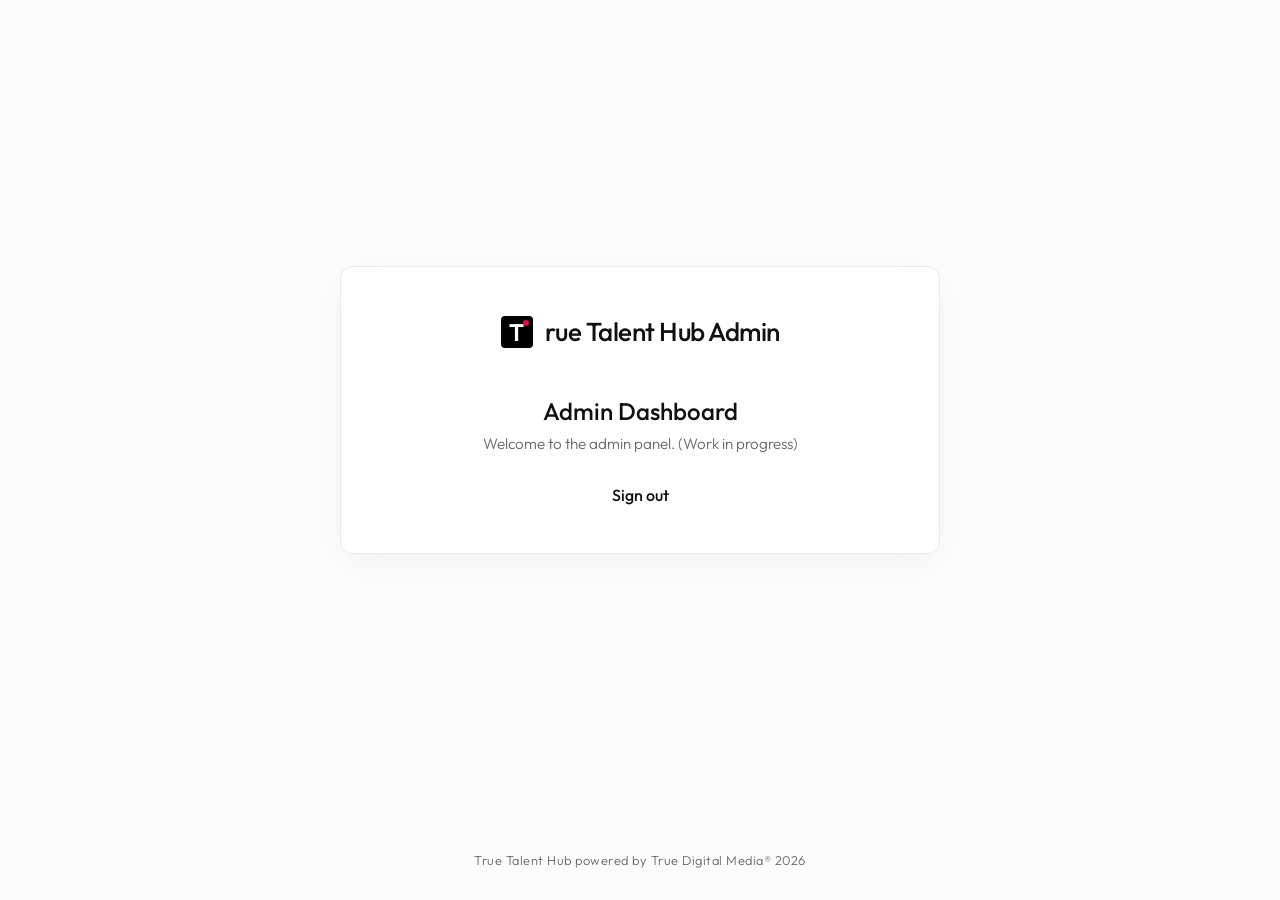
==== admin/index.html @ 1243ceed "feat: complete candidate and admin dashboard features for True Talent Hub" ====
<!DOCTYPE html>
<html lang="es">
<head>
    <meta charset="UTF-8">
    <meta name="viewport" content="width=device-width, initial-scale=1.0">
    <title>Admin - True Talent Hub</title>
    <link rel="stylesheet" href="../css/index.css">
    <link href="https://fonts.googleapis.com/css2?family=Outfit:wght@300;400;500;600&display=swap" rel="stylesheet">
</head>
<body>
    <div class="login-wrapper">
        <div class="login-container" style="max-width: 600px; text-align: center;">
            <div class="logo">
                <div class="logo-mark">
                    T
                    <div class="red-dot"></div>
                </div>
                <span class="logo-text">rue Talent Hub Admin</span>
            </div>
            <div class="login-header">
                <h1>Admin Dashboard</h1>
                <p>Welcome to the admin panel. (Work in progress)</p>
            </div>
            <a href="../index.html" class="forgot-password">Sign out</a>
        </div>
    </div>
    <footer>
        True Talent Hub powered by True Digital Media® 2026
    </footer>
</body>
</html>
---- css/index.css ----
:root {
    --bg-color: #fcfcfc;
    --text-main: #111111;
    --text-muted: #666666;
    --border-color: #eaeaea;
    --accent-red: #ec0948;
    --black: #000000;
    --white: #ffffff;
    --font-family: 'Outfit', -apple-system, BlinkMacSystemFont, "Segoe UI", Roboto, sans-serif;
}

* {
    margin: 0;
    padding: 0;
    box-sizing: border-box;
}

body {
    font-family: var(--font-family);
    background-color: var(--bg-color);
    color: var(--text-main);
    display: flex;
    flex-direction: column;
    min-height: 100vh;
    -webkit-font-smoothing: antialiased;
}

.login-wrapper {
    flex: 1;
    display: flex;
    justify-content: center;
    align-items: center;
    padding: 2rem;
}

.login-container {
    width: 100%;
    max-width: 400px;
    background: var(--white);
    padding: 3rem;
    border-radius: 12px;
    box-shadow: 0 10px 40px rgba(0, 0, 0, 0.04);
    border: 1px solid var(--border-color);
}

/* Logo Styles */
.logo {
    display: flex;
    align-items: center;
    margin-bottom: 3rem;
    justify-content: center;
}

.logo-mark {
    width: 32px;
    height: 32px;
    background-color: var(--black);
    color: var(--white);
    font-size: 24px;
    font-weight: 600;
    position: relative;
    margin-right: 12px;
    display: flex;
    justify-content: center;
    align-items: center;
    border-radius: 4px;
}

.logo-mark .red-dot {
    width: 6px;
    height: 6px;
    background-color: var(--accent-red);
    border-radius: 50%;
    position: absolute;
    top: 4px;
    right: 4px;
}

.logo-text {
    font-size: 26px;
    font-weight: 500;
    letter-spacing: -0.5px;
    color: var(--text-main);
}

/* Header */
.login-header {
    text-align: center;
    margin-bottom: 2rem;
}

.login-header h1 {
    font-size: 1.5rem;
    font-weight: 500;
    margin-bottom: 0.5rem;
}

.login-header p {
    color: var(--text-muted);
    font-size: 0.95rem;
    font-weight: 300;
}

/* Form Styles */
.login-form {
    display: flex;
    flex-direction: column;
    gap: 1.5rem;
}

.input-group {
    display: flex;
    flex-direction: column;
    gap: 0.5rem;
}

.input-group label {
    font-size: 0.85rem;
    font-weight: 500;
    color: var(--text-main);
}

.input-group input {
    width: 100%;
    padding: 0.8rem 1rem;
    border: 1px solid var(--border-color);
    border-radius: 6px;
    font-family: inherit;
    font-size: 0.95rem;
    transition: all 0.2s ease;
    background-color: #fafafa;
}

.input-group input:focus {
    outline: none;
    border-color: var(--black);
    background-color: var(--white);
    box-shadow: 0 0 0 3px rgba(0, 0, 0, 0.05);
}

.form-actions {
    display: flex;
    justify-content: space-between;
    align-items: center;
    font-size: 0.85rem;
}

.remember-me {
    display: flex;
    align-items: center;
    gap: 0.5rem;
    cursor: pointer;
    color: var(--text-muted);
}

.remember-me input {
    accent-color: var(--black);
    cursor: pointer;
}

.forgot-password {
    color: var(--text-main);
    text-decoration: none;
    font-weight: 500;
    transition: color 0.2s;
}

.forgot-password:hover {
    color: var(--accent-red);
}

.btn-primary {
    width: 100%;
    padding: 0.9rem;
    background-color: var(--black);
    color: var(--white);
    border: none;
    border-radius: 6px;
    font-family: inherit;
    font-size: 1rem;
    font-weight: 500;
    cursor: pointer;
    transition: all 0.3s ease;
    margin-top: 0.5rem;
}

.btn-primary:hover {
    background-color: #333;
    transform: translateY(-1px);
    box-shadow: 0 4px 12px rgba(0, 0, 0, 0.1);
}

.register-prompt {
    text-align: center;
    margin-top: 2rem;
    font-size: 0.9rem;
    color: var(--text-muted);
}

.register-prompt a {
    color: var(--text-main);
    text-decoration: none;
    font-weight: 500;
}

.register-prompt a:hover {
    text-decoration: underline;
}

/* Footer */
footer {
    text-align: center;
    padding: 2rem;
    color: var(--text-muted);
    font-size: 0.8rem;
    font-weight: 300;
    letter-spacing: 0.5px;
}
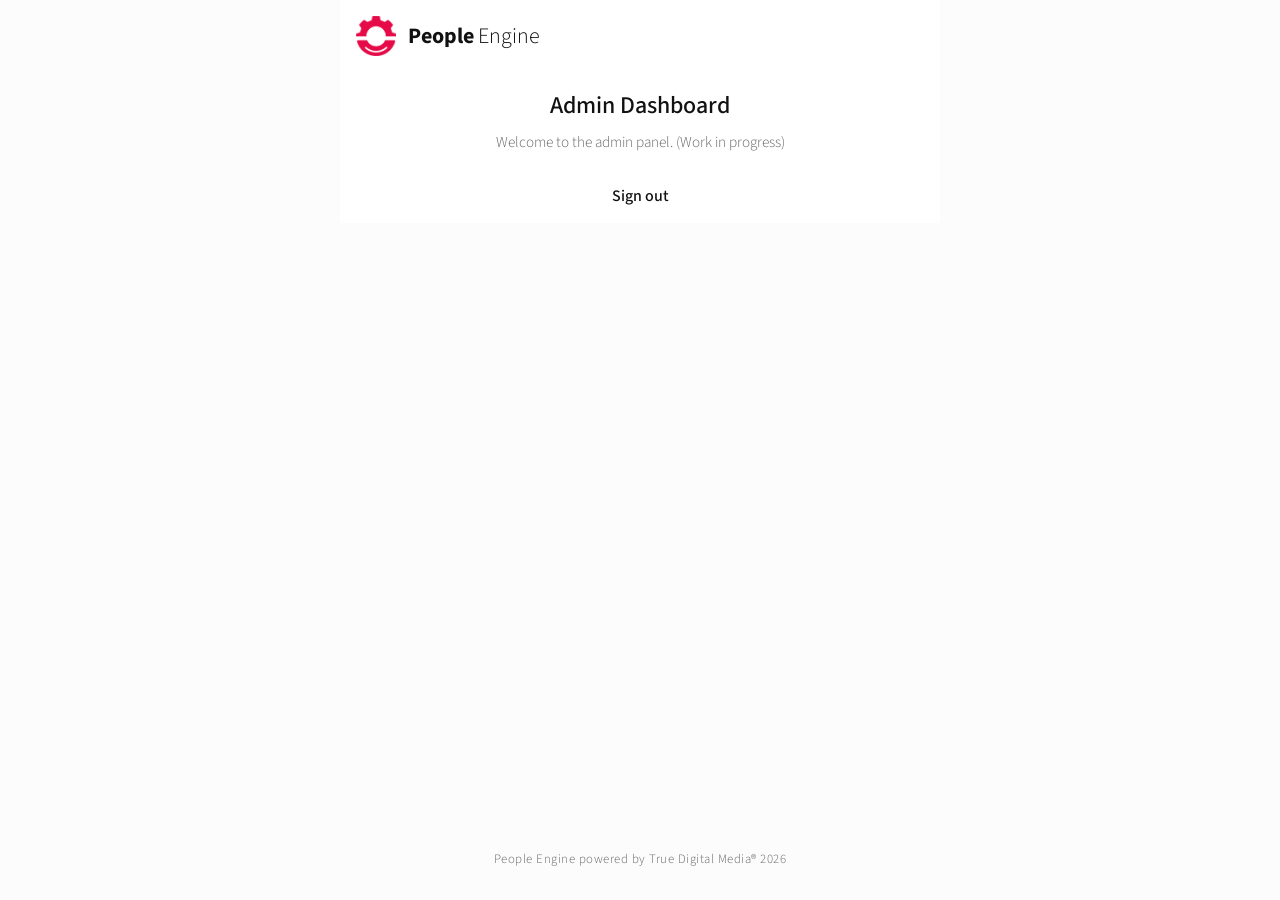
==== commit 946b476a: "feat: rediseño a People Engine, panel admin actualizado y botones de IA" ====
--- a/admin/index.html
+++ b/admin/index.html
@@ -3,19 +3,16 @@
 <head>
     <meta charset="UTF-8">
     <meta name="viewport" content="width=device-width, initial-scale=1.0">
-    <title>Admin - True Talent Hub</title>
+    <title>Admin - People Engine</title>
     <link rel="stylesheet" href="../css/index.css">
-    <link href="https://fonts.googleapis.com/css2?family=Outfit:wght@300;400;500;600&display=swap" rel="stylesheet">
+    <link href="https://fonts.googleapis.com/css2?family=Source+Sans+3:wght@300;400;500;600;700;800&display=swap" rel="stylesheet">
 </head>
 <body>
     <div class="login-wrapper">
         <div class="login-container" style="max-width: 600px; text-align: center;">
             <div class="logo">
-                <div class="logo-mark">
-                    T
-                    <div class="red-dot"></div>
-                </div>
-                <span class="logo-text">rue Talent Hub Admin</span>
+                <img src="../img/PeopleEngine-logo.png" alt="People Engine Logo">
+                <span class="logo-text"><strong>People</strong> <span>Engine</span></span>
             </div>
             <div class="login-header">
                 <h1>Admin Dashboard</h1>
@@ -25,7 +22,7 @@
         </div>
     </div>
     <footer>
-        True Talent Hub powered by True Digital Media® 2026
+        People Engine powered by True Digital Media® 2026
     </footer>
 </body>
 </html>
--- a/css/index.css
+++ b/css/index.css
@@ -1,12 +1,15 @@
+@import url('https://fonts.googleapis.com/css2?family=Source+Sans+3:wght@300;400;500;600;700;800&display=swap');
+
 :root {
     --bg-color: #fcfcfc;
     --text-main: #111111;
     --text-muted: #666666;
     --border-color: #eaeaea;
-    --accent-red: #ec0948;
+    --accent-red: #e51448;
     --black: #000000;
+    --header-bg: #030309;
     --white: #ffffff;
-    --font-family: 'Outfit', -apple-system, BlinkMacSystemFont, "Segoe UI", Roboto, sans-serif;
+    --font-family: 'Source Sans 3', -apple-system, BlinkMacSystemFont, "Segoe UI", Roboto, sans-serif;
 }
 
 * {
@@ -25,62 +28,245 @@
     -webkit-font-smoothing: antialiased;
 }
 
+/* Global Footer */
+.global-footer {
+    text-align: center;
+    padding: 1.5rem;
+    font-size: 14px;
+    color: #a0a0a0;
+    background-color: var(--white);
+    border-top: 1px solid var(--border-color);
+    margin-top: auto; /* Push to bottom */
+}
+
+.global-footer strong {
+    color: var(--accent-red);
+    font-weight: 700;
+}
+
+@media (max-width: 768px) {
+    .split-layout {
+        flex-direction: column;
+    }
+    
+    .split-left {
+        display: none !important;
+    }
+    
+    .split-right {
+        width: 100%;
+        padding: 2rem 1rem;
+    }
+    
+    .mobile-logo-container {
+        display: flex !important;
+    }
+}
+
+/* App Layout */
+.split-layout {
+    display: flex;
+    flex-direction: column;
+    flex: 1;
+}
+
+@media (min-width: 768px) {
+    .split-layout {
+        flex-direction: row;
+    }
+}
+
+.split-left {
+    flex: 1.2;
+    background-color: #0d0d12;
+    background-image: url('../img/bg-potential.png');
+    background-size: cover;
+    background-position: center;
+    position: relative;
+    display: flex;
+    flex-direction: column;
+    justify-content: center;
+    padding: 3rem;
+    color: var(--white);
+    overflow: hidden;
+}
+
+.split-left::after {
+    content: '';
+    position: absolute;
+    inset: 0;
+    background: linear-gradient(to right, rgba(0,0,0,0.8), rgba(0,0,0,0.3));
+    z-index: 1;
+}
+
+.split-left-content {
+    position: relative;
+    z-index: 2;
+    height: 100%;
+    display: flex;
+    flex-direction: column;
+}
+
+.split-left .logo-text {
+    color: var(--white);
+}
+
+.potential-text {
+    font-size: clamp(4rem, 15vw, 12rem);
+    font-weight: 800;
+    line-height: 0.85;
+    letter-spacing: -0.05em;
+    text-transform: uppercase;
+    margin: auto 0;
+}
+
+.potential-text div {
+    display: flex;
+    flex-direction: column;
+}
+
+.potential-outline {
+    -webkit-text-stroke: 2px rgba(255, 255, 255, 0.7);
+    color: transparent;
+}
+
+.split-footer {
+    font-size: 0.85rem;
+    color: rgba(255, 255, 255, 0.6);
+    margin-top: auto;
+}
+
+.split-footer strong {
+    color: var(--accent-red);
+}
+
+.split-right {
+    flex: 1;
+    background-color: var(--white);
+    display: flex;
+    flex-direction: column;
+    position: relative;
+}
+
+.top-nav {
+    display: flex;
+    justify-content: flex-end;
+    padding: 2rem 3rem;
+    align-items: center;
+}
+
+.hamburger-menu {
+    width: 32px;
+    height: 24px;
+    display: flex;
+    flex-direction: column;
+    justify-content: space-between;
+    cursor: pointer;
+}
+
+.hamburger-menu span {
+    display: block;
+    height: 2px;
+    width: 100%;
+    background-color: var(--black);
+}
+
+.highlight-box {
+    background-color: var(--accent-red);
+    color: var(--white);
+    padding: 3rem;
+    margin: 0 3rem 2rem 0;
+    align-self: flex-end;
+    width: 80%;
+    max-width: 450px;
+    position: relative;
+}
+
+.highlight-box h2 {
+    font-size: 2.2rem;
+    font-weight: 500;
+    line-height: 1.2;
+}
+
+.highlight-box::after {
+    content: '⋮';
+    position: absolute;
+    right: 2rem;
+    top: 50%;
+    transform: translateY(-50%);
+    font-size: 2rem;
+    font-weight: bold;
+    color: var(--white);
+    opacity: 0.8;
+}
+
 .login-wrapper {
     flex: 1;
     display: flex;
     justify-content: center;
-    align-items: center;
-    padding: 2rem;
+    align-items: flex-start;
+    padding: 0 3rem 3rem 3rem;
 }
 
 .login-container {
     width: 100%;
     max-width: 400px;
     background: var(--white);
-    padding: 3rem;
-    border-radius: 12px;
-    box-shadow: 0 10px 40px rgba(0, 0, 0, 0.04);
-    border: 1px solid var(--border-color);
+    padding: 1rem;
 }
 
 /* Logo Styles */
 .logo {
     display: flex;
     align-items: center;
-    margin-bottom: 3rem;
-    justify-content: center;
-}
-
-.logo-mark {
-    width: 32px;
-    height: 32px;
-    background-color: var(--black);
-    color: var(--white);
-    font-size: 24px;
+    margin-bottom: 2rem;
+}
+
+.logo img {
+    height: 40px;
+    margin-right: 12px;
+}
+
+.logo-text {
+    font-size: 22px;
+    color: var(--text-main);
+}
+
+.logo-text strong {
+    font-weight: 700;
+}
+
+.logo-text span {
+    font-weight: 300;
+}
+
+/* Global Header */
+.global-header {
+    background-color: var(--header-bg);
+    color: var(--white);
+    padding: 1.5rem 3rem;
+    display: flex;
+    justify-content: space-between;
+    align-items: center;
+    width: 100%;
+}
+
+.global-header .logo {
+    margin-bottom: 0;
+}
+
+.global-header .logo-text {
+    color: var(--white);
+}
+
+.global-header .logout-link {
+    color: var(--accent-red);
+    text-transform: uppercase;
+    font-size: 0.85rem;
     font-weight: 600;
-    position: relative;
-    margin-right: 12px;
-    display: flex;
-    justify-content: center;
-    align-items: center;
-    border-radius: 4px;
-}
-
-.logo-mark .red-dot {
-    width: 6px;
-    height: 6px;
-    background-color: var(--accent-red);
-    border-radius: 50%;
-    position: absolute;
-    top: 4px;
-    right: 4px;
-}
-
-.logo-text {
-    font-size: 26px;
-    font-weight: 500;
-    letter-spacing: -0.5px;
-    color: var(--text-main);
+    letter-spacing: 1px;
+    cursor: pointer;
+    text-decoration: none;
 }
 
 /* Header */
